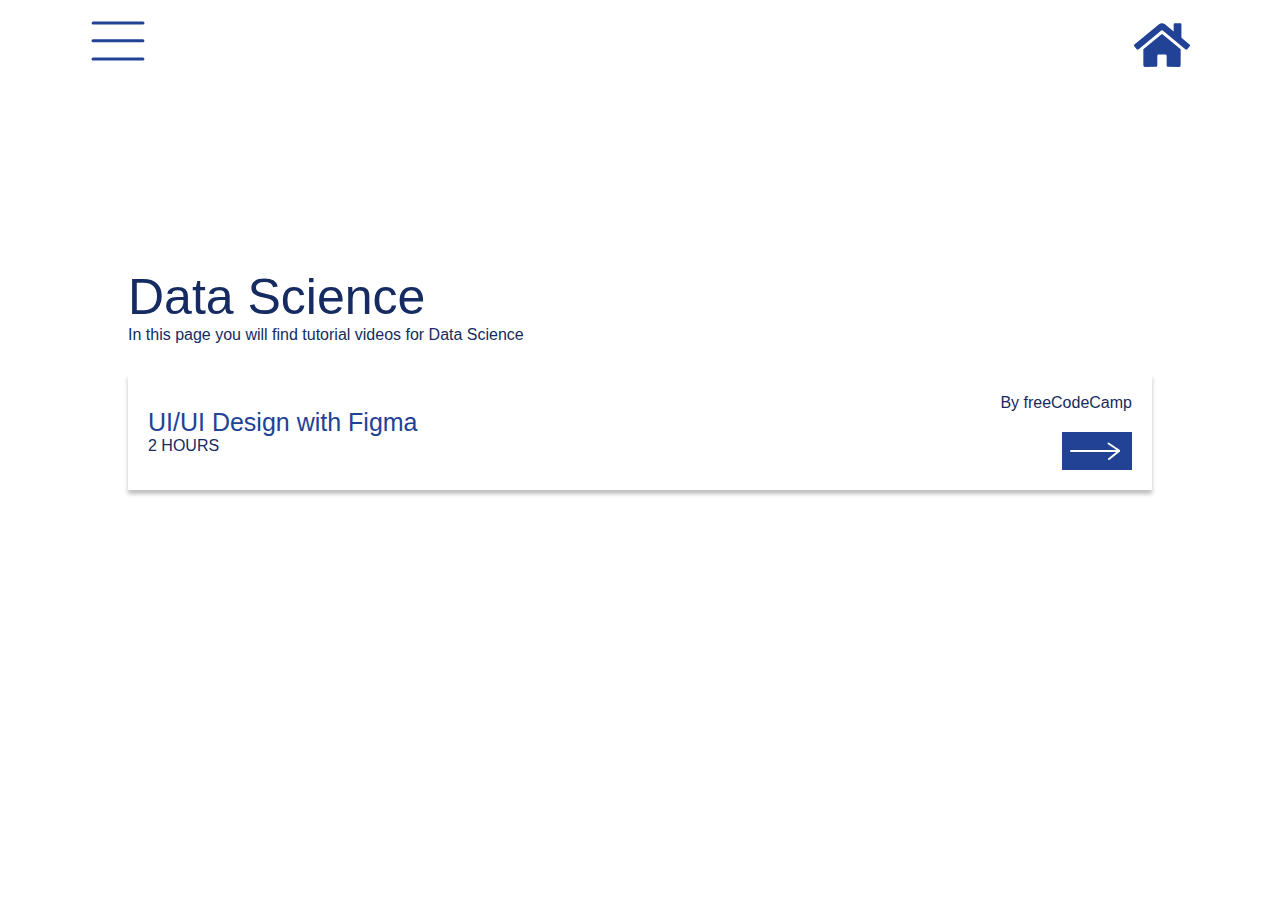
==== data.html @ 2e1a514e "I have populated the other pages with tutorial links still need to complete the data science page th" ====
<!DOCTYPE html>
<html lang="en">
<head>
    <meta charset="UTF-8">
    <meta http-equiv="X-UA-Compatible" content="IE=edge">
    <meta name="viewport" content="width=device-width, initial-scale=1.0">
    <link rel="stylesheet" href="style.css">
    <link rel="stylesheet" href="web.css">
    <title>BUCC Tutorials Links | UI/UX Design</title>
</head>
<body>
    <header>
        <div class="burger" id="burger">
            <img src="images/burger.svg" alt="burger bars">
        </div>
        <a href="index.html">
            <div class="info" id="info">
                <img src="images/home-solid.svg" alt="home" title="Home">
            </div>
        </a>
        <div class="close" id="close">
            <img src="images/close.svg" alt="close" >
        </div>
    </header>
    <main>
        <div class="menu section" id="menu-section">
            <div class="menu-box-container">
                <a href="web.html">
                    <div class="menu-box">
                        <p>WEB DEVELOPMENT</p>
                    </div>
                </a>
                <a href="dev.html">
                    <div class="menu-box">
                        <p>DEV OPS & CLOUD COMPUTING</p>
                    </div>
                </a>
                <a href="#">
                    <div class="menu-box">
                        <p>UI/UX</p>
                    </div>
                </a>
                <a href="mobile.html">
                    <div class="menu-box">
                        <p>MOBILE APP DEVELOPMENT</p>
                    </div>
                </a>
                <a href="data.html">
                    <div class="menu-box">
                        <p>DATA SCIENCE</p>
                    </div>
                </a>
                <a href="other.html">
                    <div class="menu-box">
                        <p>OTHER LANGUAGES</p>
                    </div>
                </a>
                
            </div>
        </div>
        <div class="home section">
            <div class="title">
                <h1>Data Science</h1>
                <p>In this page you will find tutorial videos for Data Science</p>
            </div>
            <div class="playlists ui">
                <div class="playlists-header">
                    <!-- <h2>UI/UX</h2> -->
                </div>
                <div class="playlist-row">
                    <div class="playlist-box">
                        <div class="info">
                            <h3>UI/UI Design with Figma</h3>
                            <p>2 HOURS</p>
                        </div>
                        
                        <div class="link">
                            <p>By freeCodeCamp</p>
                            <a href="https://youtu.be/c9Wg6Cb_YlU" target="_blank" rel="noopener noreferrer">
                               <div class="arrow">
                                   <img src="images/arrow-left.svg" alt="link to tutorial">
                               </div> 
                            </a>
                        </div>
                    </div>
                    
                    
                </div>
            </div>
            
        
        </div>
    </main>
    <script src="script.js"></script>
</body>
</html>
---- style.css ----
*{
    margin: 0;
    padding: 0;
    font-family: 'poppins', 'roboto', sans-serif;
    box-sizing: border-box;
}
a{
    text-decoration: none;
}
p, h1, h2, h3{
    color: #214295;
}
h1{
    font-weight: 300;
    font-size: 50px;
}
h2{
    font-weight: 400;
}
header div img{
    cursor: pointer;
}
.close{
    position: absolute;
    right: 10%;
    z-index: 1;
    height: 0;
    transition: height linear .5s .25s;
    overflow: hidden;
}

header{
    width: 100%;
    display: flex;
    justify-content: space-between;
    padding: 20px 7%;
    position: absolute;
}
main .section{
    display: flex;
    width: 100%;
    min-height: 100%;
    transition: right ease-in-out .25s;
}
main .menu{
    background-color: rgba(255, 255, 255, 0.59);
    position: absolute;
    right: 100%;
    -webkit-backdrop-filter: blur(10px);
    backdrop-filter: blur(10px);
}
main .home{
    min-height: 620px;
    align-items: center;
    flex-direction: column;
    justify-content: center;
}
main .home .bucc-logo img{
    width: 250px;
}
main .menu{
    display: flex;
    align-items: center;
    justify-content: center;
    width: 100%;
    /* overflow: hidden; */
    padding: 100px 0 400px 0;
}
main .menu .menu-box-container{
    display: flex;
    flex-wrap: wrap;
    justify-content: center;
}
main .menu .menu-box-container .menu-box{
    min-width: 400px;
    height: 200px;
    background-color: #214295;
    margin: 10px;
    -webkit-backdrop-filter: blur(10px);
    backdrop-filter: blur(10px);
    color: #fff;
    display: flex;
    align-items: center;
    justify-content: center;
    flex-shrink: 1;
    font-size: 23px;
    flex-wrap: wrap;
    text-align: center;
    transition: background ease-in-out .25s;
    box-shadow: 0px 4px 4px rgba(138, 138, 138, 0.25);
}
main .menu .menu-box-container .menu-box p{
    color: #fff;
}
main .menu .menu-box-container .menu-box:hover{
    background-color: #152B61;
    cursor: pointer;
}
@media only screen and (max-width: 375px){
    main .menu .menu-box-container .menu-box{
        min-width: 300px;
        max-width: 300px;
    }
}
---- web.css ----
main .home{
    width: 100%;
    padding: 0 10%;
    padding-top: 15%;
    /* margin-top: 10%; */
    display: flex;
    align-items: flex-start;
    justify-content: center;
    /* background-color: violet; */
}
h1, p{
    color: #152B61;
}
main .home .title{
    width: 100%;
    /* background-color: red; */
}
main .home .playlists{
    width: 100%;
    margin: 20px 0;
}
main .home .playlists .playlists-header{
    margin-top: 10px;
    font-size: 25px;
    /* background-color: wheat; */
}
main .home .playlists .playlist-row{
    /* background-color: purple; */
    width: 100%;
    margin: 10px 0;
    display: flex;
    flex-wrap: wrap;
}
main .home .playlists .playlist-row .playlist-box{
    width: 100%;
    /* min-height: 150px; */
    background: #FFFFFF;
    box-shadow: 0px 4px 4px rgba(0, 0, 0, 0.25);
    display: flex;
    /* flex-direction: column; */
    padding: 20px;
    /* margin-right: 50px; */
    margin-bottom: 25px;
    /* justify-items: center; */
    /* justify-content: flex-start */
}
main .home .playlists .playlist-row .playlist-box div{
    flex: 1;
}
main .home .playlists .playlist-row .playlist-box .info {
    display: flex;
    flex-direction: column;
    justify-content: center;
}
main .home .playlists .playlist-row .playlist-box .link p{
    margin-bottom: 20px;
}
main .home .playlists .playlist-row .playlist-box h3{
    font-weight: 400;
    font-size: 25px;
}
main .home .playlists .playlist-row .playlist-box .link{
    display: flex;
    justify-content: space-between;
    flex-direction: column;
    height: 100%;
    width: 100%;
    align-items: flex-end;
    /* background-color: purple; */
}
main .home .playlists .playlist-row .playlist-box .link .arrow{
    width: 70px;
    padding: 10px 0 5px 0;
    background-color:#214295;
    transition: background ease-in-out .25s;
}
main .home .playlists .playlist-row .playlist-box .link .arrow:hover{
    background-color: #152B61;
}
@media only screen and (max-width: 768px){
    main .home{
        padding-top: 20%;
    }
}
@media only screen and (max-width: 375px){
    main .home .title h1{
        font-size: 40px;
        margin-top: 50px;
    }
}
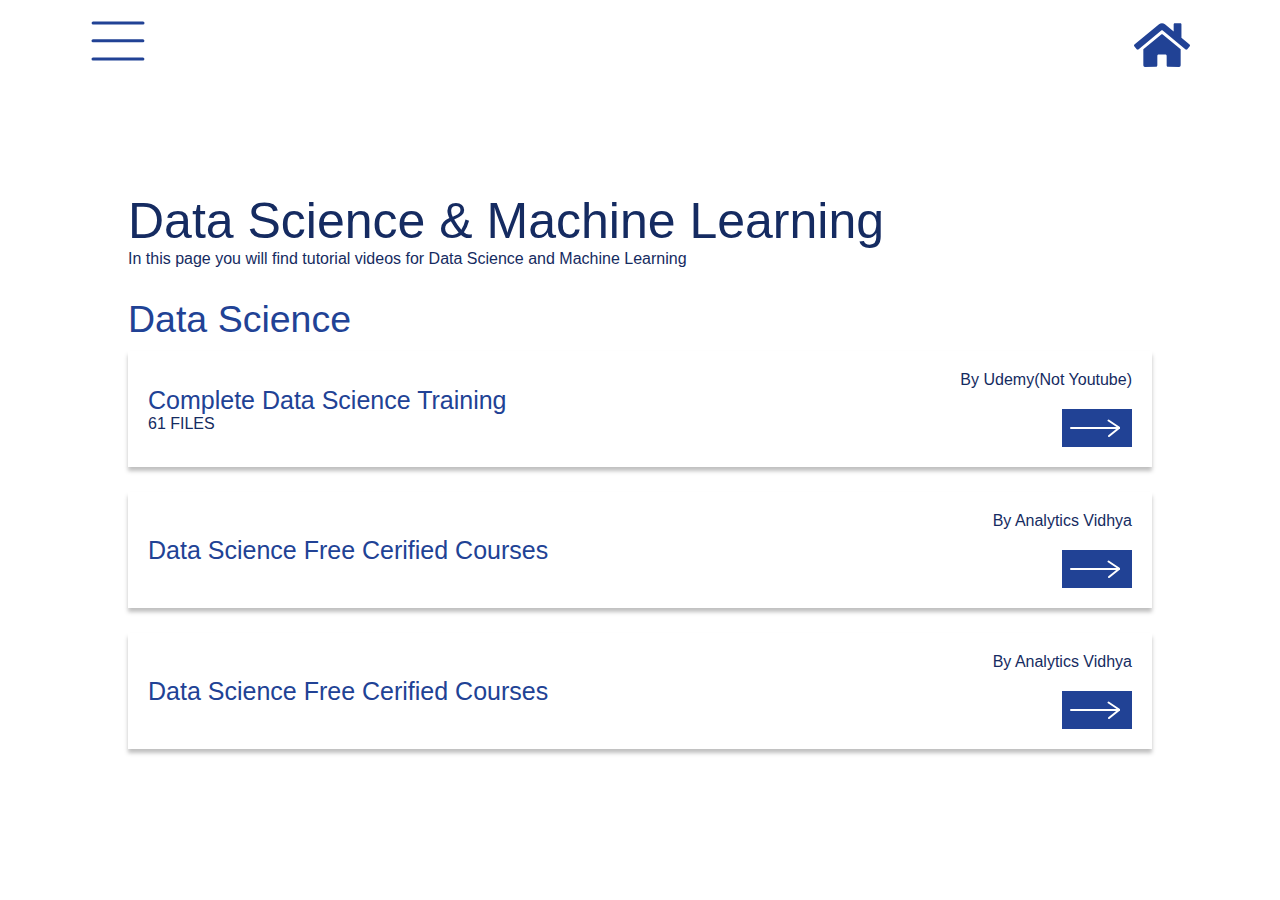
==== commit 24faee39: "Added new links to the Mobile app and Data science pages" ====
--- a/data.html
+++ b/data.html
@@ -6,7 +6,7 @@
     <meta name="viewport" content="width=device-width, initial-scale=1.0">
     <link rel="stylesheet" href="style.css">
     <link rel="stylesheet" href="web.css">
-    <title>BUCC Tutorials Links | UI/UX Design</title>
+    <title>BUCC Tutorials Links | Data Science and Machine Learning</title>
 </head>
 <body>
     <header>
@@ -47,7 +47,7 @@
                 </a>
                 <a href="data.html">
                     <div class="menu-box">
-                        <p>DATA SCIENCE</p>
+                        <p>DATA SCIENCE<br />& <br />MACHINE LEARNING</p>
                     </div>
                 </a>
                 <a href="other.html">
@@ -60,23 +60,53 @@
         </div>
         <div class="home section">
             <div class="title">
-                <h1>Data Science</h1>
-                <p>In this page you will find tutorial videos for Data Science</p>
+                <h1>Data Science & Machine Learning</h1>
+                <p>In this page you will find tutorial videos for Data Science and Machine Learning </p>
             </div>
-            <div class="playlists ui">
+            <div class="playlists data">
                 <div class="playlists-header">
-                    <!-- <h2>UI/UX</h2> -->
+                    <h2>Data Science</h2>
                 </div>
                 <div class="playlist-row">
                     <div class="playlist-box">
                         <div class="info">
-                            <h3>UI/UI Design with Figma</h3>
-                            <p>2 HOURS</p>
+                            <h3>Complete Data Science Training </h3>
+                            <p>61 FILES</p>
                         </div>
                         
                         <div class="link">
-                            <p>By freeCodeCamp</p>
-                            <a href="https://youtu.be/c9Wg6Cb_YlU" target="_blank" rel="noopener noreferrer">
+                            <p>By Udemy(Not Youtube)</p>
+                            <a href="https://mega.nz/folder/RAMkFCbR#plQOfgNiciGHiBoJqS_UZQ" target="_blank" rel="noopener noreferrer">
+                               <div class="arrow">
+                                   <img src="images/arrow-left.svg" alt="link to tutorial">
+                               </div> 
+                            </a>
+                        </div>
+                    </div>
+                    <div class="playlist-box">
+                        <div class="info">
+                            <h3>Data Science Free Cerified Courses </h3>
+                            <!-- <p>61 FILES</p> -->
+                        </div>
+                        
+                        <div class="link">
+                            <p>By Analytics Vidhya</p>
+                            <a href="https://mega.nz/folder/RAMkFCbR#plQOfgNiciGHiBoJqS_UZQ" target="_blank" rel="noopener noreferrer">
+                               <div class="arrow">
+                                   <img src="images/arrow-left.svg" alt="link to tutorial">
+                               </div> 
+                            </a>
+                        </div>
+                    </div>
+                    <div class="playlist-box">
+                        <div class="info">
+                            <h3>Data Science Free Cerified Courses </h3>
+                            <!-- <p>61 FILES</p> -->
+                        </div>
+                        
+                        <div class="link">
+                            <p>By Analytics Vidhya</p>
+                            <a href="https://mega.nz/folder/RAMkFCbR#plQOfgNiciGHiBoJqS_UZQ" target="_blank" rel="noopener noreferrer">
                                <div class="arrow">
                                    <img src="images/arrow-left.svg" alt="link to tutorial">
                                </div> 
--- a/style.css
+++ b/style.css
@@ -76,6 +76,7 @@
     height: 200px;
     background-color: #214295;
     margin: 10px;
+    padding: 0 25px;
     -webkit-backdrop-filter: blur(10px);
     backdrop-filter: blur(10px);
     color: #fff;
